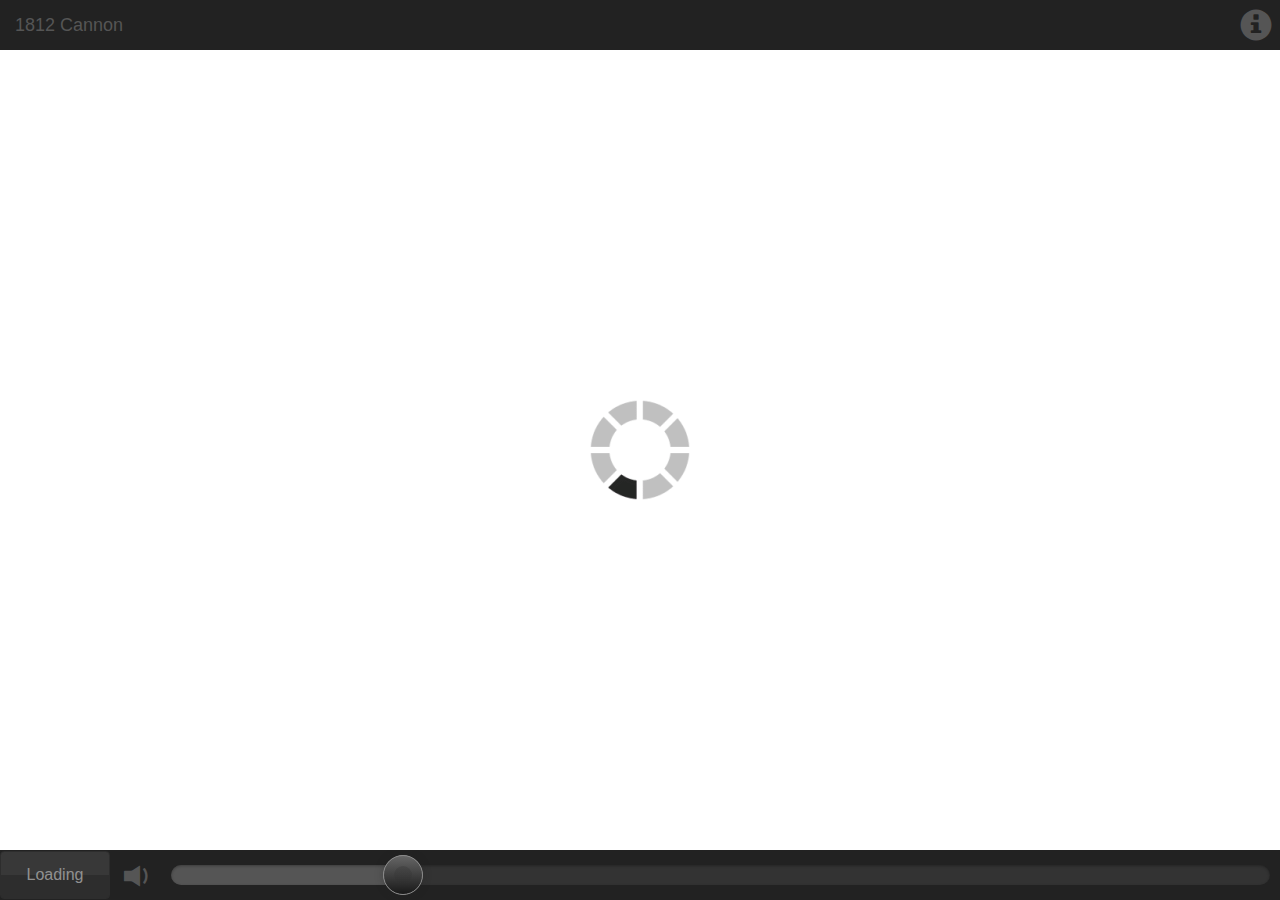
==== index.html @ cf93958c "Update index.html" ====
<!DOCTYPE html>
<html lang="en">
<head>
  <title>1819 Cannon</title>
  <meta charset="utf-8">
  <meta name="viewport" content="width=device-width, initial-scale=1">
  <link rel="stylesheet" href="css/bootstrap.min.css">
  <link rel="stylesheet" href="css/bootstrap-slider.min.css">
  <!--<link rel="stylesheet" href="css/transparent-button.css">-->
  <link rel="stylesheet" href="css/rangeslider.css">
  <script src="js/jquery.min.js"></script>
  <script src="js/bootstrap.min.js"></script>
  <script src="js/bootstrap-slider.min.js"></script>
  <script src="js/cannon-scripts.js"></script>
  <script src="js/cannon-hooks.js"></script>
  <script src="js/jquery.cookie.js"></script>
  <script src="js/rangeslider.min.js"></script>
  <script src="js/full-screen.js"></script>
  <style>
    /* Remove the navbar's default margin-bottom and rounded borders */
    .navbar {
      margin-bottom: 0;
      border-radius: 0;
    }
    /* Set black background color, white text and some padding */
    footer {
      background-color: #555;
      color: white;
      padding: 15px;
    }
    #button-mute-1 {
      color: gray;
    }
    .button-group-1 {
      font-size: 72px;
      vertical-align: middle;
    }
    #button-fire-1-outer {
      font-size: 48px;
    }
    .well-invisible {
      margin: 10px;
    }
    .footer {
      bottom: 100vh;
    }
    #content-1 {
      height: 100vh;
      height: calc(100vh - 100px);
    }
    #content-2 {
      height: 50px;
      background-color: rgb(34, 34, 34);
      color: white;
    }
    #content-2-1 {
      height: 50px;
      color: #555;
    }
    a.navbar-brand {
      color: #555;
    }
    #content-3 {
    }
    #content-4 {
      margin-top: 50px;
      background-color: rgb(34, 34, 34);
      color: white;
    }
    .container {
      width: 100vw;
    }
    #slider-volume .slider-selection {
    	background: #BABABA;
    }
    .col {
      margin-right: 0px;
    }
    .container-fluid {
      margin-right: 0px;
    }
    html {
      height: 100%;
      height: 100vh;
	    border: 0px solid green;
	    box-sizing: border-box;
      /*overflow: hidden;*/
    }
    body {
      
      height:100%;
      border: 0px solid yellow;
      overflow: hidden;
	    box-sizing: border-box;
	    	padding-top: 50px;
      padding-bottom: 50px;
    }
    .toolbar {
      background-color: rgb(34, 34, 34);
      color: #555;
    }
    .toolbar-top {
      top: 0px;
      width: 100%;
      z-index: 500;
    }
    .toolbar-bottom {
      bottom: 0px;
      width: 100%;
      height: 50px;
      z-index: 500;
    }
    .content-pane {
      padding: 0px;
      border: 0px solid red;
      height: 100%;
      /*height: -webkit-calc(100vh - 150px);
      height: -moz-calc(100vh - 150px);
      height: calc(100vh - 150px);*/
      width: 100%;
	    box-sizing: border-box;
    }
    .vertical-center {
      position: relative;
      border: 0px solid blue;
			top: 50%;
			-webkit-transform: translateY(-50%);
      -moz-transform: translateY(-50%);
			transform: translateY(-50%);*/
    }
    #button-fire {
      position: static;
      display: none;
    }
    #ajax-loader {
      position: static;
      height: 100px;
      width: 100px;
    }
    #slider-volume {
      display: inline;
      width: 100%;
    }
    #toolbar-bottom-left {
      float: left;
      width: auto;
      height: 100%;
    }
    #toolbar-bottom-left-inner {
      display: inherit;
      width: 100%;
      height: 100%;
      border: 0px solid yellow;
    }
    #span-main-settings {
      padding-top: 8px;
      padding-right: 8px;
    }
    #span-main-status {
      border-color: #333333;
      margin-left: 0px;
      margin-top: 1px;
      padding: 0px;
      width: 110px;
      height: 48px;
    }
    #icon-main-status {
      color: rgb(85, 85, 85);
      display: initial;
      position: inherit;
      left: 2px;
      font-size: 32px;
      color: red;
      float: left;
    }
    #text-main-status {
      font-size: 16px;
      color: rgb(85, 85, 85);
      display: inherit;
      position: relative;
    }
    #span-main-volume {
      width: auto;
      overflow: hidden;
      padding-left: 10px;
      padding-right: 10px;
    }
    #div-slider-volume {
      width: 100%;
      height: 50px;
      /*border: 2px solid yellow;*/
      padding-top: 12px;
      margin-top: 3px;
    }
    #div-slider-volume-inner {
      width: 100%;
      height: 100%;
      visibility: hidden; /* hide the input, so it won't be visible during loading */
      /*border: 2px solid purple;*/
    }
    .rangeslider--horizontal {
      background-color: #333;
    }
    .rangeslider__fill {
      background-color: #555;
    }
    .rangeslider__handle {
      border: 1px solid #888888;
      background-image: -webkit-linear-gradient(rgba(85, 85, 85, .9), rgba(0, 0, 0, .9));
      background-image: linear-gradient(rgba(85, 85, 85, .9), rgba(0, 0, 0, .9));
      -moz-box-shadow: 0 0 8px rgba(34, 34, 34, 0.3);
      -webkit-box-shadow: 0 0 8px rgba(0, 0, 0, 0.3);
      box-shadow: 0 0 8px rgba(34, 34, 34, 0.3);
    }
    .rangeslider--active .rangeslider__handle {
      border: 1px solid #888888;
      background-image: -webkit-linear-gradient(rgba(85, 85, 85, .9), rgba(0, 0, 0, .9));
      background-image: linear-gradient(rgba(85, 85, 85, .9), rgba(0, 0, 0, .9));
      -moz-box-shadow: 0 0 8px rgba(34, 34, 34, 0.3);
      -webkit-box-shadow: 0 0 8px rgba(0, 0, 0, 0.3);
      box-shadow: 0 0 8px rgba(34, 34, 34, 0.3);
    }
    .btn-transparent.gradient {
        background: -moz-linear-gradient(top,  #222222 50%, #111111 50%); /* FF3.6+ */
        background: -webkit-gradient(linear, left top, left bottom, color-stop(50%,#222222), color-stop(50%,#111111)); /* Chrome,Safari4+ */
        background: -webkit-linear-gradient(top, #222222 50%,#111111 50%); /* Chrome10+,Safari5.1+ */
        background: -o-linear-gradient(top,  #222222 50%,#111111 50%); /* Opera 11.10+ */
        background: -ms-linear-gradient(top,  #222222 50%,#111111 50%); /* IE10+ */
        background: linear-gradient(to bottom,  #222222 50%,#111111 50%); /* W3C */
        filter: progid:DXImageTransform.Microsoft.gradient( startColorstr='#222222', endColorstr='#111111',GradientType=0 ); /* IE6-9 */
    }
    .btn-transparent.gradient:hover, .btn-transparent.gradient:focus, .btn-transparent.gradient:active, .btn-transparent.gradient.active, .open > .dropdown-toggle.btn-transparent {
        background: -moz-linear-gradient(top,  #222222 50%, #111111 50%); /* FF3.6+ */
        background: -webkit-gradient(linear, left top, left bottom, color-stop(50%,#222222), color-stop(50%,#111111)); /* Chrome,Safari4+ */
        background: -webkit-linear-gradient(top, #222222 50%,#111111 50%); /* Chrome10+,Safari5.1+ */
        background: -o-linear-gradient(top,  #222222 50%,#111111 50%); /* Opera 11.10+ */
        background: -ms-linear-gradient(top,  #222222 50%,#111111 50%); /* IE10+ */
        background: linear-gradient(to bottom,  #222222 50%,#111111 50%); /* W3C */
        filter: progid:DXImageTransform.Microsoft.gradient( startColorstr='#222222', endColorstr='#111111',GradientType=0 ); /* IE6-9 */
    }
    .btn-transparent.gradient:active, .btn-transparent.gradient.active {
        background: -moz-linear-gradient(top,  #267c99 50%, #007299 50%); /* FF3.6+ */
        background: -webkit-gradient(linear, left top, left bottom, color-stop(50%,#267c99), color-stop(50%,#007299)); /* Chrome,Safari4+ */
        background: -webkit-linear-gradient(top,  #267c99 50%,#007299 50%); /* Chrome10+,Safari5.1+ */
        background: -o-linear-gradient(top,  #267c99 50%,#007299 50%); /* Opera 11.10+ */
        background: -ms-linear-gradient(top,  #267c99 50%,#007299 50%); /* IE10+ */
        background: linear-gradient(to bottom,  #267c99 50%,#007299 50%); /* W3C */
        filter: progid:DXImageTransform.Microsoft.gradient( startColorstr='#267c99', endColorstr='#007299',GradientType=0 ); /* IE6-9 */
    }
    .btn-transparent.gradient.disabled {
        background: -moz-linear-gradient(top,  #444444 50%, #333333 50%); /* FF3.6+ */
        background: -webkit-gradient(linear, left top, left bottom, color-stop(50%,#444444), color-stop(50%,#333333)); /* Chrome,Safari4+ */
        background: -webkit-linear-gradient(top,  #444444 50%,#333333 50%); /* Chrome10+,Safari5.1+ */
        background: -o-linear-gradient(top,  #444444 50%,#333333 50%); /* Opera 11.10+ */
        background: -ms-linear-gradient(top,  #444444 50%,#333333 50%); /* IE10+ */
        background: linear-gradient(to bottom,  #444444 50%,#333333 50%); /* W3C */
        filter: progid:DXImageTransform.Microsoft.gradient( startColorstr='#444444', endColorstr='#333333',GradientType=0 ); /* IE6-9 */
    }
  </style>

  <script>
    $(function() {
      // try to initialize a slider
      console.log("trying to initialize slider")
      $("#div-slider-volume-inner").rangeslider({
        polyfill: false,
        onSlide: volumeSliderCallbackOnSlide,
        onSlideEnd: volumeSliderCallbackOnSlideEnd
      });
      // debug info
      $("#debug-text").text(
        "html height: " + $("html").height() + " " +
        "content-pane height: " + $(".content-pane").height()
      )
    });
  </script>
</head>
<body>

<div id="content-0" class="affix toolbar toolbar-top">
  <div class="row">
    <div class="col-xs-8 text-left">
      <a id="main-anchor">
        <a class="navbar-brand" href="#">1812 Cannon</a>
      </a>
    </div>
    <div class="col-xs-4 text-right">
      <a href="#settings-anchor">
        <span id="span-main-settings" class="glyphicon glyphicon-info-sign" data-toggle="modal" data-target="#modal-info" style="vertical-align: middle; font-size: 32px; color: #555;"></span>
      </a>
    </div>
  </div>
</div>

<div id="content-0-1" class="affix toolbar toolbar-bottom">
  <div class="row">
    <div class="col-xs-12 text-left">
      <span id="toolbar-bottom-left">

          <span id="span-main-status" class="btn btn-default gradient btn-transparent">
              <span id="toolbar-bottom-left-inner">
                <span class="vertical-center" style="display: inherit; height: 100%; width: 100%;">
                  <span id="icon-main-status" class="glyphicon glyphicon-flash vertical-center"></span>
                  <span id="text-main-status" class="vertical-center" style="font-size: 16px; color: #555;">Active</span>
                </span>
              </span>
          </span>

          <span class="" style="border-color: #333333; margin-left: 5px; padding-left: 5px; padding-right: 5px;">
            <span id="icon-main-volume" class="glyphicon glyphicon-volume-off" style="vertical-align: middle; font-size: 32px; color: #555;"></span>
            <span style="font-size: 16px; color: #555;"></span>
          </span>

      </span>


      <div id="span-main-volume">
        <div id="div-slider-volume">
          <input id="div-slider-volume-inner"
              type="range"
              min="0"
              max="100"
          />
        </div>
      </div>

    </div>
  </div>
</div>

<!--  -->

<div class="content-pane">
    <div class="vertical-center text-center"><button id="button-fire" type="button" class="btn btn-danger" style="font-size: 48px;"><span class="glyphicon glyphicon-certificate button-group-1"></span><span> Fire!</span></button></div>
    <div class="vertical-center text-center"><img id="ajax-loader" alt="Loading..." src="img/ajax-loader-large.gif" /></div>
</div>

<!-- Modal -->
<div class="modal fade" id="modal-info" role="dialog">
  <div class="modal-dialog modal-lg">
    <div class="modal-content">
      <div class="modal-header">
        <button type="button" class="close" data-dismiss="modal">&times;</button>
        <h4 class="modal-title">1812 Cannon</h4>
      </div>
      <div class="modal-body">
        <p id="debug-text"></p>
        <p>Web application for use in the live performance of Tchaikovsky's <i>1812 Overture</i>.</p>
      </div>
      <div class="modal-footer">
        <button type="button" class="btn btn-default" data-dismiss="modal">Close</button>
      </div>
    </div>
  </div>
</div>

</body>
</html>
---- css/transparent-button.css ----
.btn-default.btn-inverse {
  color: #fff;
  background-color: #333;
  border-color: #fff;
}
.btn-default.btn-inverse:focus, .btn-default.btn-inverse.focus {
  color: #fff;
  background-color: #1a1a1a;
  border-color: #bfbfbf;
}
.btn-default.btn-inverse:hover {
  color: #fff;
  background-color: #1a1a1a;
  border-color: #e0e0e0;
}
.btn-default.btn-inverse:active, .btn-default.btn-inverse.active, .open > .btn-default.btn-inverse.dropdown-toggle {
  color: #fff;
  background-color: #1a1a1a;
  border-color: #e0e0e0;
}
.btn-default.btn-inverse:active:hover, .btn-default.btn-inverse:active:focus, .btn-default.btn-inverse:active.focus, .btn-default.btn-inverse.active:hover, .btn-default.btn-inverse.active:focus, .btn-default.btn-inverse.active.focus, .open > .btn-default.btn-inverse.dropdown-toggle:hover, .open > .btn-default.btn-inverse.dropdown-toggle:focus, .open > .btn-default.btn-inverse.dropdown-toggle.focus {
  color: #fff;
  background-color: #080808;
  border-color: #bfbfbf;
}
.btn-default.btn-inverse:active, .btn-default.btn-inverse.active, .open > .btn-default.btn-inverse.dropdown-toggle {
  background-image: none;
}
.btn-default.btn-inverse.disabled:hover, .btn-default.btn-inverse.disabled:focus, .btn-default.btn-inverse.disabled.focus, .btn-default.btn-inverse[disabled]:hover, .btn-default.btn-inverse[disabled]:focus, .btn-default.btn-inverse[disabled].focus, fieldset[disabled] .btn-default.btn-inverse:hover, fieldset[disabled] .btn-default.btn-inverse:focus, fieldset[disabled] .btn-default.btn-inverse.focus {
  background-color: #333;
  border-color: #fff;
}
.btn-default.btn-inverse .badge {
  color: #333;
  background-color: #fff;
}
.btn-default.btn-inverse:hover {
  color: #333;
  background-color: #fff;
  border-color: #ccc;
}
.btn-default.btn-inverse:hover:focus, .btn-default.btn-inverse:hover.focus {
  color: #333;
  background-color: #e6e6e6;
  border-color: #8c8c8c;
}
.btn-default.btn-inverse:hover:hover {
  color: #333;
  background-color: #e6e6e6;
  border-color: #adadad;
}
.btn-default.btn-inverse:hover:active, .btn-default.btn-inverse:hover.active, .open > .btn-default.btn-inverse:hover.dropdown-toggle {
  color: #333;
  background-color: #e6e6e6;
  border-color: #adadad;
}
.btn-default.btn-inverse:hover:active:hover, .btn-default.btn-inverse:hover:active:focus, .btn-default.btn-inverse:hover:active.focus, .btn-default.btn-inverse:hover.active:hover, .btn-default.btn-inverse:hover.active:focus, .btn-default.btn-inverse:hover.active.focus, .open > .btn-default.btn-inverse:hover.dropdown-toggle:hover, .open > .btn-default.btn-inverse:hover.dropdown-toggle:focus, .open > .btn-default.btn-inverse:hover.dropdown-toggle.focus {
  color: #333;
  background-color: #d4d4d4;
  border-color: #8c8c8c;
}
.btn-default.btn-inverse:hover:active, .btn-default.btn-inverse:hover.active, .open > .btn-default.btn-inverse:hover.dropdown-toggle {
  background-image: none;
}
.btn-default.btn-inverse:hover.disabled:hover, .btn-default.btn-inverse:hover.disabled:focus, .btn-default.btn-inverse:hover.disabled.focus, .btn-default.btn-inverse:hover[disabled]:hover, .btn-default.btn-inverse:hover[disabled]:focus, .btn-default.btn-inverse:hover[disabled].focus, fieldset[disabled] .btn-default.btn-inverse:hover:hover, fieldset[disabled] .btn-default.btn-inverse:hover:focus, fieldset[disabled] .btn-default.btn-inverse:hover.focus {
  background-color: #fff;
  border-color: #ccc;
}
.btn-default.btn-inverse:hover .badge {
  color: #fff;
  background-color: #333;
}
.btn-default.btn-transparent {
  color: #fff;
  background-color: transparent;
  border-color: #fff;
}
.btn-default.btn-transparent:focus, .btn-default.btn-transparent.focus {
  color: #fff;
  background-color: transparent;
  border-color: #bfbfbf;
}
.btn-default.btn-transparent:hover {
  color: #fff;
  background-color: transparent;
  border-color: #e0e0e0;
}
.btn-default.btn-transparent:active, .btn-default.btn-transparent.active, .open > .btn-default.btn-transparent.dropdown-toggle {
  color: #fff;
  background-color: transparent;
  border-color: #e0e0e0;
}
.btn-default.btn-transparent:active:hover, .btn-default.btn-transparent:active:focus, .btn-default.btn-transparent:active.focus, .btn-default.btn-transparent.active:hover, .btn-default.btn-transparent.active:focus, .btn-default.btn-transparent.active.focus, .open > .btn-default.btn-transparent.dropdown-toggle:hover, .open > .btn-default.btn-transparent.dropdown-toggle:focus, .open > .btn-default.btn-transparent.dropdown-toggle.focus {
  color: #fff;
  background-color: transparent;
  border-color: #bfbfbf;
}
.btn-default.btn-transparent:active, .btn-default.btn-transparent.active, .open > .btn-default.btn-transparent.dropdown-toggle {
  background-image: none;
}
.btn-default.btn-transparent.disabled:hover, .btn-default.btn-transparent.disabled:focus, .btn-default.btn-transparent.disabled.focus, .btn-default.btn-transparent[disabled]:hover, .btn-default.btn-transparent[disabled]:focus, .btn-default.btn-transparent[disabled].focus, fieldset[disabled] .btn-default.btn-transparent:hover, fieldset[disabled] .btn-default.btn-transparent:focus, fieldset[disabled] .btn-default.btn-transparent.focus {
  background-color: transparent;
  border-color: #fff;
}
.btn-default.btn-transparent .badge {
  color: transparent;
  background-color: #fff;
}
.btn-default.btn-transparent:hover {
  color: #fff;
  background-color: #bfbfbf;
  border-color: #fff;
}
.btn-default.btn-transparent:hover:focus, .btn-default.btn-transparent:hover.focus {
  color: #fff;
  background-color: #a6a6a6;
  border-color: #bfbfbf;
}
.btn-default.btn-transparent:hover:hover {
  color: #fff;
  background-color: #a6a6a6;
  border-color: #e0e0e0;
}
.btn-default.btn-transparent:hover:active, .btn-default.btn-transparent:hover.active, .open > .btn-default.btn-transparent:hover.dropdown-toggle {
  color: #fff;
  background-color: #a6a6a6;
  border-color: #e0e0e0;
}
.btn-default.btn-transparent:hover:active:hover, .btn-default.btn-transparent:hover:active:focus, .btn-default.btn-transparent:hover:active.focus, .btn-default.btn-transparent:hover.active:hover, .btn-default.btn-transparent:hover.active:focus, .btn-default.btn-transparent:hover.active.focus, .open > .btn-default.btn-transparent:hover.dropdown-toggle:hover, .open > .btn-default.btn-transparent:hover.dropdown-toggle:focus, .open > .btn-default.btn-transparent:hover.dropdown-toggle.focus {
  color: #fff;
  background-color: #949494;
  border-color: #bfbfbf;
}
.btn-default.btn-transparent:hover:active, .btn-default.btn-transparent:hover.active, .open > .btn-default.btn-transparent:hover.dropdown-toggle {
  background-image: none;
}
.btn-default.btn-transparent:hover.disabled:hover, .btn-default.btn-transparent:hover.disabled:focus, .btn-default.btn-transparent:hover.disabled.focus, .btn-default.btn-transparent:hover[disabled]:hover, .btn-default.btn-transparent:hover[disabled]:focus, .btn-default.btn-transparent:hover[disabled].focus, fieldset[disabled] .btn-default.btn-transparent:hover:hover, fieldset[disabled] .btn-default.btn-transparent:hover:focus, fieldset[disabled] .btn-default.btn-transparent:hover.focus {
  background-color: #bfbfbf;
  border-color: #fff;
}
.btn-default.btn-transparent:hover .badge {
  color: #bfbfbf;
  background-color: #fff;
}

.btn-primary.btn-inverse {
  color: #337ab7;
  background-color: #fff;
  border-color: #337ab7;
}
.btn-primary.btn-inverse:focus, .btn-primary.btn-inverse.focus {
  color: #337ab7;
  background-color: #e6e6e6;
  border-color: #183854;
}
.btn-primary.btn-inverse:hover {
  color: #337ab7;
  background-color: #e6e6e6;
  border-color: #265a88;
}
.btn-primary.btn-inverse:active, .btn-primary.btn-inverse.active, .open > .btn-primary.btn-inverse.dropdown-toggle {
  color: #337ab7;
  background-color: #e6e6e6;
  border-color: #265a88;
}
.btn-primary.btn-inverse:active:hover, .btn-primary.btn-inverse:active:focus, .btn-primary.btn-inverse:active.focus, .btn-primary.btn-inverse.active:hover, .btn-primary.btn-inverse.active:focus, .btn-primary.btn-inverse.active.focus, .open > .btn-primary.btn-inverse.dropdown-toggle:hover, .open > .btn-primary.btn-inverse.dropdown-toggle:focus, .open > .btn-primary.btn-inverse.dropdown-toggle.focus {
  color: #337ab7;
  background-color: #d4d4d4;
  border-color: #183854;
}
.btn-primary.btn-inverse:active, .btn-primary.btn-inverse.active, .open > .btn-primary.btn-inverse.dropdown-toggle {
  background-image: none;
}
.btn-primary.btn-inverse.disabled:hover, .btn-primary.btn-inverse.disabled:focus, .btn-primary.btn-inverse.disabled.focus, .btn-primary.btn-inverse[disabled]:hover, .btn-primary.btn-inverse[disabled]:focus, .btn-primary.btn-inverse[disabled].focus, fieldset[disabled] .btn-primary.btn-inverse:hover, fieldset[disabled] .btn-primary.btn-inverse:focus, fieldset[disabled] .btn-primary.btn-inverse.focus {
  background-color: #fff;
  border-color: #337ab7;
}
.btn-primary.btn-inverse .badge {
  color: #fff;
  background-color: #337ab7;
}
.btn-primary.btn-inverse:hover {
  color: #fff;
  background-color: #337ab7;
  border-color: #2e6da4;
}
.btn-primary.btn-inverse:hover:focus, .btn-primary.btn-inverse:hover.focus {
  color: #fff;
  background-color: #286090;
  border-color: #122b40;
}
.btn-primary.btn-inverse:hover:hover {
  color: #fff;
  background-color: #286090;
  border-color: #204d74;
}
.btn-primary.btn-inverse:hover:active, .btn-primary.btn-inverse:hover.active, .open > .btn-primary.btn-inverse:hover.dropdown-toggle {
  color: #fff;
  background-color: #286090;
  border-color: #204d74;
}
.btn-primary.btn-inverse:hover:active:hover, .btn-primary.btn-inverse:hover:active:focus, .btn-primary.btn-inverse:hover:active.focus, .btn-primary.btn-inverse:hover.active:hover, .btn-primary.btn-inverse:hover.active:focus, .btn-primary.btn-inverse:hover.active.focus, .open > .btn-primary.btn-inverse:hover.dropdown-toggle:hover, .open > .btn-primary.btn-inverse:hover.dropdown-toggle:focus, .open > .btn-primary.btn-inverse:hover.dropdown-toggle.focus {
  color: #fff;
  background-color: #204d74;
  border-color: #122b40;
}
.btn-primary.btn-inverse:hover:active, .btn-primary.btn-inverse:hover.active, .open > .btn-primary.btn-inverse:hover.dropdown-toggle {
  background-image: none;
}
.btn-primary.btn-inverse:hover.disabled:hover, .btn-primary.btn-inverse:hover.disabled:focus, .btn-primary.btn-inverse:hover.disabled.focus, .btn-primary.btn-inverse:hover[disabled]:hover, .btn-primary.btn-inverse:hover[disabled]:focus, .btn-primary.btn-inverse:hover[disabled].focus, fieldset[disabled] .btn-primary.btn-inverse:hover:hover, fieldset[disabled] .btn-primary.btn-inverse:hover:focus, fieldset[disabled] .btn-primary.btn-inverse:hover.focus {
  background-color: #337ab7;
  border-color: #2e6da4;
}
.btn-primary.btn-inverse:hover .badge {
  color: #337ab7;
  background-color: #fff;
}
.btn-primary.btn-transparent {
  color: #337ab7;
  background-color: transparent;
  border-color: #337ab7;
}
.btn-primary.btn-transparent:focus, .btn-primary.btn-transparent.focus {
  color: #337ab7;
  background-color: transparent;
  border-color: #183854;
}
.btn-primary.btn-transparent:hover {
  color: #337ab7;
  background-color: transparent;
  border-color: #265a88;
}
.btn-primary.btn-transparent:active, .btn-primary.btn-transparent.active, .open > .btn-primary.btn-transparent.dropdown-toggle {
  color: #337ab7;
  background-color: transparent;
  border-color: #265a88;
}
.btn-primary.btn-transparent:active:hover, .btn-primary.btn-transparent:active:focus, .btn-primary.btn-transparent:active.focus, .btn-primary.btn-transparent.active:hover, .btn-primary.btn-transparent.active:focus, .btn-primary.btn-transparent.active.focus, .open > .btn-primary.btn-transparent.dropdown-toggle:hover, .open > .btn-primary.btn-transparent.dropdown-toggle:focus, .open > .btn-primary.btn-transparent.dropdown-toggle.focus {
  color: #337ab7;
  background-color: transparent;
  border-color: #183854;
}
.btn-primary.btn-transparent:active, .btn-primary.btn-transparent.active, .open > .btn-primary.btn-transparent.dropdown-toggle {
  background-image: none;
}
.btn-primary.btn-transparent.disabled:hover, .btn-primary.btn-transparent.disabled:focus, .btn-primary.btn-transparent.disabled.focus, .btn-primary.btn-transparent[disabled]:hover, .btn-primary.btn-transparent[disabled]:focus, .btn-primary.btn-transparent[disabled].focus, fieldset[disabled] .btn-primary.btn-transparent:hover, fieldset[disabled] .btn-primary.btn-transparent:focus, fieldset[disabled] .btn-primary.btn-transparent.focus {
  background-color: transparent;
  border-color: #337ab7;
}
.btn-primary.btn-transparent .badge {
  color: transparent;
  background-color: #337ab7;
}
.btn-primary.btn-transparent:hover {
  color: #337ab7;
  background-color: #183854;
  border-color: #337ab7;
}
.btn-primary.btn-transparent:hover:focus, .btn-primary.btn-transparent:hover.focus {
  color: #337ab7;
  background-color: #0c1d2c;
  border-color: #183854;
}
.btn-primary.btn-transparent:hover:hover {
  color: #337ab7;
  background-color: #0c1d2c;
  border-color: #265a88;
}
.btn-primary.btn-transparent:hover:active, .btn-primary.btn-transparent:hover.active, .open > .btn-primary.btn-transparent:hover.dropdown-toggle {
  color: #337ab7;
  background-color: #0c1d2c;
  border-color: #265a88;
}
.btn-primary.btn-transparent:hover:active:hover, .btn-primary.btn-transparent:hover:active:focus, .btn-primary.btn-transparent:hover:active.focus, .btn-primary.btn-transparent:hover.active:hover, .btn-primary.btn-transparent:hover.active:focus, .btn-primary.btn-transparent:hover.active.focus, .open > .btn-primary.btn-transparent:hover.dropdown-toggle:hover, .open > .btn-primary.btn-transparent:hover.dropdown-toggle:focus, .open > .btn-primary.btn-transparent:hover.dropdown-toggle.focus {
  color: #337ab7;
  background-color: #050b10;
  border-color: #183854;
}
.btn-primary.btn-transparent:hover:active, .btn-primary.btn-transparent:hover.active, .open > .btn-primary.btn-transparent:hover.dropdown-toggle {
  background-image: none;
}
.btn-primary.btn-transparent:hover.disabled:hover, .btn-primary.btn-transparent:hover.disabled:focus, .btn-primary.btn-transparent:hover.disabled.focus, .btn-primary.btn-transparent:hover[disabled]:hover, .btn-primary.btn-transparent:hover[disabled]:focus, .btn-primary.btn-transparent:hover[disabled].focus, fieldset[disabled] .btn-primary.btn-transparent:hover:hover, fieldset[disabled] .btn-primary.btn-transparent:hover:focus, fieldset[disabled] .btn-primary.btn-transparent:hover.focus {
  background-color: #183854;
  border-color: #337ab7;
}
.btn-primary.btn-transparent:hover .badge {
  color: #183854;
  background-color: #337ab7;
}

.btn-success.btn-inverse {
  color: #5cb85c;
  background-color: #fff;
  border-color: #5cb85c;
}
.btn-success.btn-inverse:focus, .btn-success.btn-inverse.focus {
  color: #5cb85c;
  background-color: #e6e6e6;
  border-color: #2d672d;
}
.btn-success.btn-inverse:hover {
  color: #5cb85c;
  background-color: #e6e6e6;
  border-color: #419641;
}
.btn-success.btn-inverse:active, .btn-success.btn-inverse.active, .open > .btn-success.btn-inverse.dropdown-toggle {
  color: #5cb85c;
  background-color: #e6e6e6;
  border-color: #419641;
}
.btn-success.btn-inverse:active:hover, .btn-success.btn-inverse:active:focus, .btn-success.btn-inverse:active.focus, .btn-success.btn-inverse.active:hover, .btn-success.btn-inverse.active:focus, .btn-success.btn-inverse.active.focus, .open > .btn-success.btn-inverse.dropdown-toggle:hover, .open > .btn-success.btn-inverse.dropdown-toggle:focus, .open > .btn-success.btn-inverse.dropdown-toggle.focus {
  color: #5cb85c;
  background-color: #d4d4d4;
  border-color: #2d672d;
}
.btn-success.btn-inverse:active, .btn-success.btn-inverse.active, .open > .btn-success.btn-inverse.dropdown-toggle {
  background-image: none;
}
.btn-success.btn-inverse.disabled:hover, .btn-success.btn-inverse.disabled:focus, .btn-success.btn-inverse.disabled.focus, .btn-success.btn-inverse[disabled]:hover, .btn-success.btn-inverse[disabled]:focus, .btn-success.btn-inverse[disabled].focus, fieldset[disabled] .btn-success.btn-inverse:hover, fieldset[disabled] .btn-success.btn-inverse:focus, fieldset[disabled] .btn-success.btn-inverse.focus {
  background-color: #fff;
  border-color: #5cb85c;
}
.btn-success.btn-inverse .badge {
  color: #fff;
  background-color: #5cb85c;
}
.btn-success.btn-inverse:hover {
  color: #fff;
  background-color: #5cb85c;
  border-color: #4cae4c;
}
.btn-success.btn-inverse:hover:focus, .btn-success.btn-inverse:hover.focus {
  color: #fff;
  background-color: #449d44;
  border-color: #255625;
}
.btn-success.btn-inverse:hover:hover {
  color: #fff;
  background-color: #449d44;
  border-color: #398439;
}
.btn-success.btn-inverse:hover:active, .btn-success.btn-inverse:hover.active, .open > .btn-success.btn-inverse:hover.dropdown-toggle {
  color: #fff;
  background-color: #449d44;
  border-color: #398439;
}
.btn-success.btn-inverse:hover:active:hover, .btn-success.btn-inverse:hover:active:focus, .btn-success.btn-inverse:hover:active.focus, .btn-success.btn-inverse:hover.active:hover, .btn-success.btn-inverse:hover.active:focus, .btn-success.btn-inverse:hover.active.focus, .open > .btn-success.btn-inverse:hover.dropdown-toggle:hover, .open > .btn-success.btn-inverse:hover.dropdown-toggle:focus, .open > .btn-success.btn-inverse:hover.dropdown-toggle.focus {
  color: #fff;
  background-color: #398439;
  border-color: #255625;
}
.btn-success.btn-inverse:hover:active, .btn-success.btn-inverse:hover.active, .open > .btn-success.btn-inverse:hover.dropdown-toggle {
  background-image: none;
}
.btn-success.btn-inverse:hover.disabled:hover, .btn-success.btn-inverse:hover.disabled:focus, .btn-success.btn-inverse:hover.disabled.focus, .btn-success.btn-inverse:hover[disabled]:hover, .btn-success.btn-inverse:hover[disabled]:focus, .btn-success.btn-inverse:hover[disabled].focus, fieldset[disabled] .btn-success.btn-inverse:hover:hover, fieldset[disabled] .btn-success.btn-inverse:hover:focus, fieldset[disabled] .btn-success.btn-inverse:hover.focus {
  background-color: #5cb85c;
  border-color: #4cae4c;
}
.btn-success.btn-inverse:hover .badge {
  color: #5cb85c;
  background-color: #fff;
}
.btn-success.btn-transparent {
  color: #5cb85c;
  background-color: transparent;
  border-color: #5cb85c;
}
.btn-success.btn-transparent:focus, .btn-success.btn-transparent.focus {
  color: #5cb85c;
  background-color: transparent;
  border-color: #2d672d;
}
.btn-success.btn-transparent:hover {
  color: #5cb85c;
  background-color: transparent;
  border-color: #419641;
}
.btn-success.btn-transparent:active, .btn-success.btn-transparent.active, .open > .btn-success.btn-transparent.dropdown-toggle {
  color: #5cb85c;
  background-color: transparent;
  border-color: #419641;
}
.btn-success.btn-transparent:active:hover, .btn-success.btn-transparent:active:focus, .btn-success.btn-transparent:active.focus, .btn-success.btn-transparent.active:hover, .btn-success.btn-transparent.active:focus, .btn-success.btn-transparent.active.focus, .open > .btn-success.btn-transparent.dropdown-toggle:hover, .open > .btn-success.btn-transparent.dropdown-toggle:focus, .open > .btn-success.btn-transparent.dropdown-toggle.focus {
  color: #5cb85c;
  background-color: transparent;
  border-color: #2d672d;
}
.btn-success.btn-transparent:active, .btn-success.btn-transparent.active, .open > .btn-success.btn-transparent.dropdown-toggle {
  background-image: none;
}
.btn-success.btn-transparent.disabled:hover, .btn-success.btn-transparent.disabled:focus, .btn-success.btn-transparent.disabled.focus, .btn-success.btn-transparent[disabled]:hover, .btn-success.btn-transparent[disabled]:focus, .btn-success.btn-transparent[disabled].focus, fieldset[disabled] .btn-success.btn-transparent:hover, fieldset[disabled] .btn-success.btn-transparent:focus, fieldset[disabled] .btn-success.btn-transparent.focus {
  background-color: transparent;
  border-color: #5cb85c;
}
.btn-success.btn-transparent .badge {
  color: transparent;
  background-color: #5cb85c;
}
.btn-success.btn-transparent:hover {
  color: #5cb85c;
  background-color: #2d672d;
  border-color: #5cb85c;
}
.btn-success.btn-transparent:hover:focus, .btn-success.btn-transparent:hover.focus {
  color: #5cb85c;
  background-color: #1e441e;
  border-color: #2d672d;
}
.btn-success.btn-transparent:hover:hover {
  color: #5cb85c;
  background-color: #1e441e;
  border-color: #419641;
}
.btn-success.btn-transparent:hover:active, .btn-success.btn-transparent:hover.active, .open > .btn-success.btn-transparent:hover.dropdown-toggle {
  color: #5cb85c;
  background-color: #1e441e;
  border-color: #419641;
}
.btn-success.btn-transparent:hover:active:hover, .btn-success.btn-transparent:hover:active:focus, .btn-success.btn-transparent:hover:active.focus, .btn-success.btn-transparent:hover.active:hover, .btn-success.btn-transparent:hover.active:focus, .btn-success.btn-transparent:hover.active.focus, .open > .btn-success.btn-transparent:hover.dropdown-toggle:hover, .open > .btn-success.btn-transparent:hover.dropdown-toggle:focus, .open > .btn-success.btn-transparent:hover.dropdown-toggle.focus {
  color: #5cb85c;
  background-color: #132b13;
  border-color: #2d672d;
}
.btn-success.btn-transparent:hover:active, .btn-success.btn-transparent:hover.active, .open > .btn-success.btn-transparent:hover.dropdown-toggle {
  background-image: none;
}
.btn-success.btn-transparent:hover.disabled:hover, .btn-success.btn-transparent:hover.disabled:focus, .btn-success.btn-transparent:hover.disabled.focus, .btn-success.btn-transparent:hover[disabled]:hover, .btn-success.btn-transparent:hover[disabled]:focus, .btn-success.btn-transparent:hover[disabled].focus, fieldset[disabled] .btn-success.btn-transparent:hover:hover, fieldset[disabled] .btn-success.btn-transparent:hover:focus, fieldset[disabled] .btn-success.btn-transparent:hover.focus {
  background-color: #2d672d;
  border-color: #5cb85c;
}
.btn-success.btn-transparent:hover .badge {
  color: #2d672d;
  background-color: #5cb85c;
}

.btn-info.btn-inverse {
  color: #5bc0de;
  background-color: #fff;
  border-color: #5bc0de;
}
.btn-info.btn-inverse:focus, .btn-info.btn-inverse.focus {
  color: #5bc0de;
  background-color: #e6e6e6;
  border-color: #1f7e9a;
}
.btn-info.btn-inverse:hover {
  color: #5bc0de;
  background-color: #e6e6e6;
  border-color: #2aabd2;
}
.btn-info.btn-inverse:active, .btn-info.btn-inverse.active, .open > .btn-info.btn-inverse.dropdown-toggle {
  color: #5bc0de;
  background-color: #e6e6e6;
  border-color: #2aabd2;
}
.btn-info.btn-inverse:active:hover, .btn-info.btn-inverse:active:focus, .btn-info.btn-inverse:active.focus, .btn-info.btn-inverse.active:hover, .btn-info.btn-inverse.active:focus, .btn-info.btn-inverse.active.focus, .open > .btn-info.btn-inverse.dropdown-toggle:hover, .open > .btn-info.btn-inverse.dropdown-toggle:focus, .open > .btn-info.btn-inverse.dropdown-toggle.focus {
  color: #5bc0de;
  background-color: #d4d4d4;
  border-color: #1f7e9a;
}
.btn-info.btn-inverse:active, .btn-info.btn-inverse.active, .open > .btn-info.btn-inverse.dropdown-toggle {
  background-image: none;
}
.btn-info.btn-inverse.disabled:hover, .btn-info.btn-inverse.disabled:focus, .btn-info.btn-inverse.disabled.focus, .btn-info.btn-inverse[disabled]:hover, .btn-info.btn-inverse[disabled]:focus, .btn-info.btn-inverse[disabled].focus, fieldset[disabled] .btn-info.btn-inverse:hover, fieldset[disabled] .btn-info.btn-inverse:focus, fieldset[disabled] .btn-info.btn-inverse.focus {
  background-color: #fff;
  border-color: #5bc0de;
}
.btn-info.btn-inverse .badge {
  color: #fff;
  background-color: #5bc0de;
}
.btn-info.btn-inverse:hover {
  color: #fff;
  background-color: #5bc0de;
  border-color: #46b8da;
}
.btn-info.btn-inverse:hover:focus, .btn-info.btn-inverse:hover.focus {
  color: #fff;
  background-color: #31b0d5;
  border-color: #1b6d85;
}
.btn-info.btn-inverse:hover:hover {
  color: #fff;
  background-color: #31b0d5;
  border-color: #269abc;
}
.btn-info.btn-inverse:hover:active, .btn-info.btn-inverse:hover.active, .open > .btn-info.btn-inverse:hover.dropdown-toggle {
  color: #fff;
  background-color: #31b0d5;
  border-color: #269abc;
}
.btn-info.btn-inverse:hover:active:hover, .btn-info.btn-inverse:hover:active:focus, .btn-info.btn-inverse:hover:active.focus, .btn-info.btn-inverse:hover.active:hover, .btn-info.btn-inverse:hover.active:focus, .btn-info.btn-inverse:hover.active.focus, .open > .btn-info.btn-inverse:hover.dropdown-toggle:hover, .open > .btn-info.btn-inverse:hover.dropdown-toggle:focus, .open > .btn-info.btn-inverse:hover.dropdown-toggle.focus {
  color: #fff;
  background-color: #269abc;
  border-color: #1b6d85;
}
.btn-info.btn-inverse:hover:active, .btn-info.btn-inverse:hover.active, .open > .btn-info.btn-inverse:hover.dropdown-toggle {
  background-image: none;
}
.btn-info.btn-inverse:hover.disabled:hover, .btn-info.btn-inverse:hover.disabled:focus, .btn-info.btn-inverse:hover.disabled.focus, .btn-info.btn-inverse:hover[disabled]:hover, .btn-info.btn-inverse:hover[disabled]:focus, .btn-info.btn-inverse:hover[disabled].focus, fieldset[disabled] .btn-info.btn-inverse:hover:hover, fieldset[disabled] .btn-info.btn-inverse:hover:focus, fieldset[disabled] .btn-info.btn-inverse:hover.focus {
  background-color: #5bc0de;
  border-color: #46b8da;
}
.btn-info.btn-inverse:hover .badge {
  color: #5bc0de;
  background-color: #fff;
}
.btn-info.btn-transparent {
  color: #5bc0de;
  background-color: transparent;
  border-color: #5bc0de;
}
.btn-info.btn-transparent:focus, .btn-info.btn-transparent.focus {
  color: #5bc0de;
  background-color: transparent;
  border-color: #1f7e9a;
}
.btn-info.btn-transparent:hover {
  color: #5bc0de;
  background-color: transparent;
  border-color: #2aabd2;
}
.btn-info.btn-transparent:active, .btn-info.btn-transparent.active, .open > .btn-info.btn-transparent.dropdown-toggle {
  color: #5bc0de;
  background-color: transparent;
  border-color: #2aabd2;
}
.btn-info.btn-transparent:active:hover, .btn-info.btn-transparent:active:focus, .btn-info.btn-transparent:active.focus, .btn-info.btn-transparent.active:hover, .btn-info.btn-transparent.active:focus, .btn-info.btn-transparent.active.focus, .open > .btn-info.btn-transparent.dropdown-toggle:hover, .open > .btn-info.btn-transparent.dropdown-toggle:focus, .open > .btn-info.btn-transparent.dropdown-toggle.focus {
  color: #5bc0de;
  background-color: transparent;
  border-color: #1f7e9a;
}
.btn-info.btn-transparent:active, .btn-info.btn-transparent.active, .open > .btn-info.btn-transparent.dropdown-toggle {
  background-image: none;
}
.btn-info.btn-transparent.disabled:hover, .btn-info.btn-transparent.disabled:focus, .btn-info.btn-transparent.disabled.focus, .btn-info.btn-transparent[disabled]:hover, .btn-info.btn-transparent[disabled]:focus, .btn-info.btn-transparent[disabled].focus, fieldset[disabled] .btn-info.btn-transparent:hover, fieldset[disabled] .btn-info.btn-transparent:focus, fieldset[disabled] .btn-info.btn-transparent.focus {
  background-color: transparent;
  border-color: #5bc0de;
}
.btn-info.btn-transparent .badge {
  color: transparent;
  background-color: #5bc0de;
}
.btn-info.btn-transparent:hover {
  color: #5bc0de;
  background-color: #1f7e9a;
  border-color: #5bc0de;
}
.btn-info.btn-transparent:hover:focus, .btn-info.btn-transparent:hover.focus {
  color: #5bc0de;
  background-color: #175b70;
  border-color: #1f7e9a;
}
.btn-info.btn-transparent:hover:hover {
  color: #5bc0de;
  background-color: #175b70;
  border-color: #2aabd2;
}
.btn-info.btn-transparent:hover:active, .btn-info.btn-transparent:hover.active, .open > .btn-info.btn-transparent:hover.dropdown-toggle {
  color: #5bc0de;
  background-color: #175b70;
  border-color: #2aabd2;
}
.btn-info.btn-transparent:hover:active:hover, .btn-info.btn-transparent:hover:active:focus, .btn-info.btn-transparent:hover:active.focus, .btn-info.btn-transparent:hover.active:hover, .btn-info.btn-transparent:hover.active:focus, .btn-info.btn-transparent:hover.active.focus, .open > .btn-info.btn-transparent:hover.dropdown-toggle:hover, .open > .btn-info.btn-transparent:hover.dropdown-toggle:focus, .open > .btn-info.btn-transparent:hover.dropdown-toggle.focus {
  color: #5bc0de;
  background-color: #114352;
  border-color: #1f7e9a;
}
.btn-info.btn-transparent:hover:active, .btn-info.btn-transparent:hover.active, .open > .btn-info.btn-transparent:hover.dropdown-toggle {
  background-image: none;
}
.btn-info.btn-transparent:hover.disabled:hover, .btn-info.btn-transparent:hover.disabled:focus, .btn-info.btn-transparent:hover.disabled.focus, .btn-info.btn-transparent:hover[disabled]:hover, .btn-info.btn-transparent:hover[disabled]:focus, .btn-info.btn-transparent:hover[disabled].focus, fieldset[disabled] .btn-info.btn-transparent:hover:hover, fieldset[disabled] .btn-info.btn-transparent:hover:focus, fieldset[disabled] .btn-info.btn-transparent:hover.focus {
  background-color: #1f7e9a;
  border-color: #5bc0de;
}
.btn-info.btn-transparent:hover .badge {
  color: #1f7e9a;
  background-color: #5bc0de;
}

.btn-warning.btn-inverse {
  color: #f0ad4e;
  background-color: #fff;
  border-color: #f0ad4e;
}
.btn-warning.btn-inverse:focus, .btn-warning.btn-inverse.focus {
  color: #f0ad4e;
  background-color: #e6e6e6;
  border-color: #b06d0f;
}
.btn-warning.btn-inverse:hover {
  color: #f0ad4e;
  background-color: #e6e6e6;
  border-color: #eb9316;
}
.btn-warning.btn-inverse:active, .btn-warning.btn-inverse.active, .open > .btn-warning.btn-inverse.dropdown-toggle {
  color: #f0ad4e;
  background-color: #e6e6e6;
  border-color: #eb9316;
}
.btn-warning.btn-inverse:active:hover, .btn-warning.btn-inverse:active:focus, .btn-warning.btn-inverse:active.focus, .btn-warning.btn-inverse.active:hover, .btn-warning.btn-inverse.active:focus, .btn-warning.btn-inverse.active.focus, .open > .btn-warning.btn-inverse.dropdown-toggle:hover, .open > .btn-warning.btn-inverse.dropdown-toggle:focus, .open > .btn-warning.btn-inverse.dropdown-toggle.focus {
  color: #f0ad4e;
  background-color: #d4d4d4;
  border-color: #b06d0f;
}
.btn-warning.btn-inverse:active, .btn-warning.btn-inverse.active, .open > .btn-warning.btn-inverse.dropdown-toggle {
  background-image: none;
}
.btn-warning.btn-inverse.disabled:hover, .btn-warning.btn-inverse.disabled:focus, .btn-warning.btn-inverse.disabled.focus, .btn-warning.btn-inverse[disabled]:hover, .btn-warning.btn-inverse[disabled]:focus, .btn-warning.btn-inverse[disabled].focus, fieldset[disabled] .btn-warning.btn-inverse:hover, fieldset[disabled] .btn-warning.btn-inverse:focus, fieldset[disabled] .btn-warning.btn-inverse.focus {
  background-color: #fff;
  border-color: #f0ad4e;
}
.btn-warning.btn-inverse .badge {
  color: #fff;
  background-color: #f0ad4e;
}
.btn-warning.btn-inverse:hover {
  color: #fff;
  background-color: #f0ad4e;
  border-color: #eea236;
}
.btn-warning.btn-inverse:hover:focus, .btn-warning.btn-inverse:hover.focus {
  color: #fff;
  background-color: #ec971f;
  border-color: #985f0d;
}
.btn-warning.btn-inverse:hover:hover {
  color: #fff;
  background-color: #ec971f;
  border-color: #d58512;
}
.btn-warning.btn-inverse:hover:active, .btn-warning.btn-inverse:hover.active, .open > .btn-warning.btn-inverse:hover.dropdown-toggle {
  color: #fff;
  background-color: #ec971f;
  border-color: #d58512;
}
.btn-warning.btn-inverse:hover:active:hover, .btn-warning.btn-inverse:hover:active:focus, .btn-warning.btn-inverse:hover:active.focus, .btn-warning.btn-inverse:hover.active:hover, .btn-warning.btn-inverse:hover.active:focus, .btn-warning.btn-inverse:hover.active.focus, .open > .btn-warning.btn-inverse:hover.dropdown-toggle:hover, .open > .btn-warning.btn-inverse:hover.dropdown-toggle:focus, .open > .btn-warning.btn-inverse:hover.dropdown-toggle.focus {
  color: #fff;
  background-color: #d58512;
  border-color: #985f0d;
}
.btn-warning.btn-inverse:hover:active, .btn-warning.btn-inverse:hover.active, .open > .btn-warning.btn-inverse:hover.dropdown-toggle {
  background-image: none;
}
.btn-warning.btn-inverse:hover.disabled:hover, .btn-warning.btn-inverse:hover.disabled:focus, .btn-warning.btn-inverse:hover.disabled.focus, .btn-warning.btn-inverse:hover[disabled]:hover, .btn-warning.btn-inverse:hover[disabled]:focus, .btn-warning.btn-inverse:hover[disabled].focus, fieldset[disabled] .btn-warning.btn-inverse:hover:hover, fieldset[disabled] .btn-warning.btn-inverse:hover:focus, fieldset[disabled] .btn-warning.btn-inverse:hover.focus {
  background-color: #f0ad4e;
  border-color: #eea236;
}
.btn-warning.btn-inverse:hover .badge {
  color: #f0ad4e;
  background-color: #fff;
}
.btn-warning.btn-transparent {
  color: #f0ad4e;
  background-color: transparent;
  border-color: #f0ad4e;
}
.btn-warning.btn-transparent:focus, .btn-warning.btn-transparent.focus {
  color: #f0ad4e;
  background-color: transparent;
  border-color: #b06d0f;
}
.btn-warning.btn-transparent:hover {
  color: #f0ad4e;
  background-color: transparent;
  border-color: #eb9316;
}
.btn-warning.btn-transparent:active, .btn-warning.btn-transparent.active, .open > .btn-warning.btn-transparent.dropdown-toggle {
  color: #f0ad4e;
  background-color: transparent;
  border-color: #eb9316;
}
.btn-warning.btn-transparent:active:hover, .btn-warning.btn-transparent:active:focus, .btn-warning.btn-transparent:active.focus, .btn-warning.btn-transparent.active:hover, .btn-warning.btn-transparent.active:focus, .btn-warning.btn-transparent.active.focus, .open > .btn-warning.btn-transparent.dropdown-toggle:hover, .open > .btn-warning.btn-transparent.dropdown-toggle:focus, .open > .btn-warning.btn-transparent.dropdown-toggle.focus {
  color: #f0ad4e;
  background-color: transparent;
  border-color: #b06d0f;
}
.btn-warning.btn-transparent:active, .btn-warning.btn-transparent.active, .open > .btn-warning.btn-transparent.dropdown-toggle {
  background-image: none;
}
.btn-warning.btn-transparent.disabled:hover, .btn-warning.btn-transparent.disabled:focus, .btn-warning.btn-transparent.disabled.focus, .btn-warning.btn-transparent[disabled]:hover, .btn-warning.btn-transparent[disabled]:focus, .btn-warning.btn-transparent[disabled].focus, fieldset[disabled] .btn-warning.btn-transparent:hover, fieldset[disabled] .btn-warning.btn-transparent:focus, fieldset[disabled] .btn-warning.btn-transparent.focus {
  background-color: transparent;
  border-color: #f0ad4e;
}
.btn-warning.btn-transparent .badge {
  color: transparent;
  background-color: #f0ad4e;
}
.btn-warning.btn-transparent:hover {
  color: #f0ad4e;
  background-color: #b06d0f;
  border-color: #f0ad4e;
}
.btn-warning.btn-transparent:hover:focus, .btn-warning.btn-transparent:hover.focus {
  color: #f0ad4e;
  background-color: #81500b;
  border-color: #b06d0f;
}
.btn-warning.btn-transparent:hover:hover {
  color: #f0ad4e;
  background-color: #81500b;
  border-color: #eb9316;
}
.btn-warning.btn-transparent:hover:active, .btn-warning.btn-transparent:hover.active, .open > .btn-warning.btn-transparent:hover.dropdown-toggle {
  color: #f0ad4e;
  background-color: #81500b;
  border-color: #eb9316;
}
.btn-warning.btn-transparent:hover:active:hover, .btn-warning.btn-transparent:hover:active:focus, .btn-warning.btn-transparent:hover:active.focus, .btn-warning.btn-transparent:hover.active:hover, .btn-warning.btn-transparent:hover.active:focus, .btn-warning.btn-transparent:hover.active.focus, .open > .btn-warning.btn-transparent:hover.dropdown-toggle:hover, .open > .btn-warning.btn-transparent:hover.dropdown-toggle:focus, .open > .btn-warning.btn-transparent:hover.dropdown-toggle.focus {
  color: #f0ad4e;
  background-color: #603b08;
  border-color: #b06d0f;
}
.btn-warning.btn-transparent:hover:active, .btn-warning.btn-transparent:hover.active, .open > .btn-warning.btn-transparent:hover.dropdown-toggle {
  background-image: none;
}
.btn-warning.btn-transparent:hover.disabled:hover, .btn-warning.btn-transparent:hover.disabled:focus, .btn-warning.btn-transparent:hover.disabled.focus, .btn-warning.btn-transparent:hover[disabled]:hover, .btn-warning.btn-transparent:hover[disabled]:focus, .btn-warning.btn-transparent:hover[disabled].focus, fieldset[disabled] .btn-warning.btn-transparent:hover:hover, fieldset[disabled] .btn-warning.btn-transparent:hover:focus, fieldset[disabled] .btn-warning.btn-transparent:hover.focus {
  background-color: #b06d0f;
  border-color: #f0ad4e;
}
.btn-warning.btn-transparent:hover .badge {
  color: #b06d0f;
  background-color: #f0ad4e;
}

.btn-danger.btn-inverse {
  color: #d9534f;
  background-color: #fff;
  border-color: #d9534f;
}
.btn-danger.btn-inverse:focus, .btn-danger.btn-inverse.focus {
  color: #d9534f;
  background-color: #e6e6e6;
  border-color: #8b211e;
}
.btn-danger.btn-inverse:hover {
  color: #d9534f;
  background-color: #e6e6e6;
  border-color: #c12e2a;
}
.btn-danger.btn-inverse:active, .btn-danger.btn-inverse.active, .open > .btn-danger.btn-inverse.dropdown-toggle {
  color: #d9534f;
  background-color: #e6e6e6;
  border-color: #c12e2a;
}
.btn-danger.btn-inverse:active:hover, .btn-danger.btn-inverse:active:focus, .btn-danger.btn-inverse:active.focus, .btn-danger.btn-inverse.active:hover, .btn-danger.btn-inverse.active:focus, .btn-danger.btn-inverse.active.focus, .open > .btn-danger.btn-inverse.dropdown-toggle:hover, .open > .btn-danger.btn-inverse.dropdown-toggle:focus, .open > .btn-danger.btn-inverse.dropdown-toggle.focus {
  color: #d9534f;
  background-color: #d4d4d4;
  border-color: #8b211e;
}
.btn-danger.btn-inverse:active, .btn-danger.btn-inverse.active, .open > .btn-danger.btn-inverse.dropdown-toggle {
  background-image: none;
}
.btn-danger.btn-inverse.disabled:hover, .btn-danger.btn-inverse.disabled:focus, .btn-danger.btn-inverse.disabled.focus, .btn-danger.btn-inverse[disabled]:hover, .btn-danger.btn-inverse[disabled]:focus, .btn-danger.btn-inverse[disabled].focus, fieldset[disabled] .btn-danger.btn-inverse:hover, fieldset[disabled] .btn-danger.btn-inverse:focus, fieldset[disabled] .btn-danger.btn-inverse.focus {
  background-color: #fff;
  border-color: #d9534f;
}
.btn-danger.btn-inverse .badge {
  color: #fff;
  background-color: #d9534f;
}
.btn-danger.btn-inverse:hover {
  color: #fff;
  background-color: #d9534f;
  border-color: #d43f3a;
}
.btn-danger.btn-inverse:hover:focus, .btn-danger.btn-inverse:hover.focus {
  color: #fff;
  background-color: #c9302c;
  border-color: #761c19;
}
.btn-danger.btn-inverse:hover:hover {
  color: #fff;
  background-color: #c9302c;
  border-color: #ac2925;
}
.btn-danger.btn-inverse:hover:active, .btn-danger.btn-inverse:hover.active, .open > .btn-danger.btn-inverse:hover.dropdown-toggle {
  color: #fff;
  background-color: #c9302c;
  border-color: #ac2925;
}
.btn-danger.btn-inverse:hover:active:hover, .btn-danger.btn-inverse:hover:active:focus, .btn-danger.btn-inverse:hover:active.focus, .btn-danger.btn-inverse:hover.active:hover, .btn-danger.btn-inverse:hover.active:focus, .btn-danger.btn-inverse:hover.active.focus, .open > .btn-danger.btn-inverse:hover.dropdown-toggle:hover, .open > .btn-danger.btn-inverse:hover.dropdown-toggle:focus, .open > .btn-danger.btn-inverse:hover.dropdown-toggle.focus {
  color: #fff;
  background-color: #ac2925;
  border-color: #761c19;
}
.btn-danger.btn-inverse:hover:active, .btn-danger.btn-inverse:hover.active, .open > .btn-danger.btn-inverse:hover.dropdown-toggle {
  background-image: none;
}
.btn-danger.btn-inverse:hover.disabled:hover, .btn-danger.btn-inverse:hover.disabled:focus, .btn-danger.btn-inverse:hover.disabled.focus, .btn-danger.btn-inverse:hover[disabled]:hover, .btn-danger.btn-inverse:hover[disabled]:focus, .btn-danger.btn-inverse:hover[disabled].focus, fieldset[disabled] .btn-danger.btn-inverse:hover:hover, fieldset[disabled] .btn-danger.btn-inverse:hover:focus, fieldset[disabled] .btn-danger.btn-inverse:hover.focus {
  background-color: #d9534f;
  border-color: #d43f3a;
}
.btn-danger.btn-inverse:hover .badge {
  color: #d9534f;
  background-color: #fff;
}
.btn-danger.btn-transparent {
  color: #d9534f;
  background-color: transparent;
  border-color: #d9534f;
}
.btn-danger.btn-transparent:focus, .btn-danger.btn-transparent.focus {
  color: #d9534f;
  background-color: transparent;
  border-color: #8b211e;
}
.btn-danger.btn-transparent:hover {
  color: #d9534f;
  background-color: transparent;
  border-color: #c12e2a;
}
.btn-danger.btn-transparent:active, .btn-danger.btn-transparent.active, .open > .btn-danger.btn-transparent.dropdown-toggle {
  color: #d9534f;
  background-color: transparent;
  border-color: #c12e2a;
}
.btn-danger.btn-transparent:active:hover, .btn-danger.btn-transparent:active:focus, .btn-danger.btn-transparent:active.focus, .btn-danger.btn-transparent.active:hover, .btn-danger.btn-transparent.active:focus, .btn-danger.btn-transparent.active.focus, .open > .btn-danger.btn-transparent.dropdown-toggle:hover, .open > .btn-danger.btn-transparent.dropdown-toggle:focus, .open > .btn-danger.btn-transparent.dropdown-toggle.focus {
  color: #d9534f;
  background-color: transparent;
  border-color: #8b211e;
}
.btn-danger.btn-transparent:active, .btn-danger.btn-transparent.active, .open > .btn-danger.btn-transparent.dropdown-toggle {
  background-image: none;
}
.btn-danger.btn-transparent.disabled:hover, .btn-danger.btn-transparent.disabled:focus, .btn-danger.btn-transparent.disabled.focus, .btn-danger.btn-transparent[disabled]:hover, .btn-danger.btn-transparent[disabled]:focus, .btn-danger.btn-transparent[disabled].focus, fieldset[disabled] .btn-danger.btn-transparent:hover, fieldset[disabled] .btn-danger.btn-transparent:focus, fieldset[disabled] .btn-danger.btn-transparent.focus {
  background-color: transparent;
  border-color: #d9534f;
}
.btn-danger.btn-transparent .badge {
  color: transparent;
  background-color: #d9534f;
}
.btn-danger.btn-transparent:hover {
  color: #d9534f;
  background-color: #8b211e;
  border-color: #d9534f;
}
.btn-danger.btn-transparent:hover:focus, .btn-danger.btn-transparent:hover.focus {
  color: #d9534f;
  background-color: #611715;
  border-color: #8b211e;
}
.btn-danger.btn-transparent:hover:hover {
  color: #d9534f;
  background-color: #611715;
  border-color: #c12e2a;
}
.btn-danger.btn-transparent:hover:active, .btn-danger.btn-transparent:hover.active, .open > .btn-danger.btn-transparent:hover.dropdown-toggle {
  color: #d9534f;
  background-color: #611715;
  border-color: #c12e2a;
}
.btn-danger.btn-transparent:hover:active:hover, .btn-danger.btn-transparent:hover:active:focus, .btn-danger.btn-transparent:hover:active.focus, .btn-danger.btn-transparent:hover.active:hover, .btn-danger.btn-transparent:hover.active:focus, .btn-danger.btn-transparent:hover.active.focus, .open > .btn-danger.btn-transparent:hover.dropdown-toggle:hover, .open > .btn-danger.btn-transparent:hover.dropdown-toggle:focus, .open > .btn-danger.btn-transparent:hover.dropdown-toggle.focus {
  color: #d9534f;
  background-color: #43100f;
  border-color: #8b211e;
}
.btn-danger.btn-transparent:hover:active, .btn-danger.btn-transparent:hover.active, .open > .btn-danger.btn-transparent:hover.dropdown-toggle {
  background-image: none;
}
.btn-danger.btn-transparent:hover.disabled:hover, .btn-danger.btn-transparent:hover.disabled:focus, .btn-danger.btn-transparent:hover.disabled.focus, .btn-danger.btn-transparent:hover[disabled]:hover, .btn-danger.btn-transparent:hover[disabled]:focus, .btn-danger.btn-transparent:hover[disabled].focus, fieldset[disabled] .btn-danger.btn-transparent:hover:hover, fieldset[disabled] .btn-danger.btn-transparent:hover:focus, fieldset[disabled] .btn-danger.btn-transparent:hover.focus {
  background-color: #8b211e;
  border-color: #d9534f;
}
.btn-danger.btn-transparent:hover .badge {
  color: #8b211e;
  background-color: #d9534f;
}

.btn-transparent.gradient {
    background: -moz-linear-gradient(top,  #2222 50%, #222 50%); /* FF3.6+ */
    background: -webkit-linear-gradient(linear, left top, left bottom, color-stop(50%,#2222), color-stop(50%,#222)); /* Chrome,Safari4+ */
    background: -webkit-linear-gradient(top,  #2222 50%,#222 50%); /* Chrome10+,Safari5.1+ */
    background: -o-linear-gradient(top,  #2222 50%,#222 50%); /* Opera 11.10+ */
    background: -ms-linear-gradient(top,  #2222 50%,#222 50%); /* IE10+ */
    background: linear-gradient(to bottom,  #333333 50%,#222222 50%); /* W3C */
    filter: progid:DXImageTransform.Microsoft.gradient( startColorstr='#2222', endColorstr='#222',GradientType=0 ); /* IE6-9 */
}
.btn-transparent.gradient:hover, .btn-transparent.gradient:focus, .btn-transparent.gradient:active, .btn-transparent.gradient.active, .open > .dropdown-toggle.btn-transparent {
    background: -moz-linear-gradient(top,  #222222 50%, #111111 50%); /* FF3.6+ */
    background: -webkit-linear-gradient(linear, left top, left bottom, color-stop(50%,#222222), color-stop(50%,#111111)); /* Chrome,Safari4+ */
    background: -webkit-linear-gradient(top,  #222222 50%,#111111 50%); /* Chrome10+,Safari5.1+ */
    background: -o-linear-gradient(top,  #222222 50%,#111111 50%); /* Opera 11.10+ */
    background: -ms-linear-gradient(top,  #222222 50%,#111111 50%); /* IE10+ */
    background: linear-gradient(to bottom,  #222222 50%,#111111 50%); /* W3C */
    filter: progid:DXImageTransform.Microsoft.gradient( startColorstr='#222222', endColorstr='#111111',GradientType=0 ); /* IE6-9 */
}
.btn-transparent.gradient:active, .btn-transparent.gradient.active {
    background: -moz-linear-gradient(top,  #267c99 50%, #007299 50%); /* FF3.6+ */
    background: -webkit-linear-gradient(linear, left top, left bottom, color-stop(50%,#267c99), color-stop(50%,#007299)); /* Chrome,Safari4+ */
    background: -webkit-linear-gradient(top,  #267c99 50%,#007299 50%); /* Chrome10+,Safari5.1+ */
    background: -o-linear-gradient(top,  #267c99 50%,#007299 50%); /* Opera 11.10+ */
    background: -ms-linear-gradient(top,  #267c99 50%,#007299 50%); /* IE10+ */
    background: linear-gradient(to bottom,  #267c99 50%,#007299 50%); /* W3C */
    filter: progid:DXImageTransform.Microsoft.gradient( startColorstr='#267c99', endColorstr='#007299',GradientType=0 ); /* IE6-9 */
}

/***********************
  CUSTON BTN VALUES
************************/
.btn {
  margin: 2px;
}

.btn:focus, .btn:active:focus, .btn.active:focus {
    outline: 0 none;
}

.btn-primary {
    background: #0099cc;
    color: #ffffff;
}
.btn-primary:hover, .btn-primary:focus, .btn-primary:active, .btn-primary.active, .open > .dropdown-toggle.btn-primary {
    background: #33a6cc;
}
.btn-primary:active, .btn-primary.active {
    background: #007299;
    box-shadow: none;
}
---- css/rangeslider.css ----
.rangeslider,
.rangeslider__fill {
  display: block;
  -moz-box-shadow: inset 0px 1px 3px rgba(0, 0, 0, 0.3);
  -webkit-box-shadow: inset 0px 1px 3px rgba(0, 0, 0, 0.3);
  box-shadow: inset 0px 1px 3px rgba(0, 0, 0, 0.3);
  -moz-border-radius: 10px;
  -webkit-border-radius: 10px;
  border-radius: 10px;
}

.rangeslider {
  background: #e6e6e6;
  position: relative;
}

.rangeslider--horizontal {
  height: 20px;
  width: 100%;
}

.rangeslider--vertical {
  width: 20px;
  min-height: 150px;
  max-height: 100%;
}

.rangeslider--disabled {
  filter: progid:DXImageTransform.Microsoft.Alpha(Opacity=40);
  opacity: 0.4;
}

.rangeslider__fill {
  background: #00ff00;
  position: absolute;
}
.rangeslider--horizontal .rangeslider__fill {
  top: 0;
  height: 100%;
}
.rangeslider--vertical .rangeslider__fill {
  bottom: 0;
  width: 100%;
}

.rangeslider__handle {
  background: white;
  border: 1px solid #ccc;
  cursor: pointer;
  display: inline-block;
  width: 40px;
  height: 40px;
  position: absolute;
  background-image: url('[data-uri]');
  background-size: 100%;
  background-image: -webkit-gradient(linear, 50% 0%, 50% 100%, color-stop(0%, rgba(255, 255, 255, 0)), color-stop(100%, rgba(0, 0, 0, 0.1)));
  background-image: -moz-linear-gradient(rgba(255, 255, 255, 0), rgba(0, 0, 0, 0.1));
  background-image: -webkit-linear-gradient(rgba(255, 255, 255, 0), rgba(0, 0, 0, 0.1));
  background-image: linear-gradient(rgba(255, 255, 255, 0), rgba(0, 0, 0, 0.1));
  -moz-box-shadow: 0 0 8px rgba(0, 0, 0, 0.3);
  -webkit-box-shadow: 0 0 8px rgba(0, 0, 0, 0.3);
  box-shadow: 0 0 8px rgba(0, 0, 0, 0.3);
  -moz-border-radius: 50%;
  -webkit-border-radius: 50%;
  border-radius: 50%;
}
.rangeslider__handle:after {
  content: "";
  display: block;
  width: 18px;
  height: 18px;
  margin: auto;
  position: absolute;
  top: 0;
  right: 0;
  bottom: 0;
  left: 0;
  background-image: url('[data-uri]');
  background-size: 100%;
  background-image: -webkit-gradient(linear, 50% 0%, 50% 100%, color-stop(0%, rgba(0, 0, 0, 0.13)), color-stop(100%, rgba(255, 255, 255, 0)));
  background-image: -moz-linear-gradient(rgba(0, 0, 0, 0.13), rgba(255, 255, 255, 0));
  background-image: -webkit-linear-gradient(rgba(0, 0, 0, 0.13), rgba(255, 255, 255, 0));
  background-image: linear-gradient(rgba(0, 0, 0, 0.13), rgba(255, 255, 255, 0));
  -moz-border-radius: 50%;
  -webkit-border-radius: 50%;
  border-radius: 50%;
}
.rangeslider__handle:active, .rangeslider--active .rangeslider__handle {
  background-image: url('[data-uri]');
  background-size: 100%;
  background-image: -webkit-gradient(linear, 50% 0%, 50% 100%, color-stop(0%, rgba(0, 0, 0, 0.1)), color-stop(100%, rgba(0, 0, 0, 0.12)));
  background-image: -moz-linear-gradient(rgba(0, 0, 0, 0.1), rgba(0, 0, 0, 0.12));
  background-image: -webkit-linear-gradient(rgba(0, 0, 0, 0.1), rgba(0, 0, 0, 0.12));
  background-image: linear-gradient(rgba(0, 0, 0, 0.1), rgba(0, 0, 0, 0.12));
}
.rangeslider--horizontal .rangeslider__handle {
  top: -10px;
  touch-action: pan-y;
  -ms-touch-action: pan-y;
}
.rangeslider--vertical .rangeslider__handle {
  left: -10px;
  touch-action: pan-x;
  -ms-touch-action: pan-x;
}

input[type="range"]:focus + .rangeslider .rangeslider__handle {
  -moz-box-shadow: 0 0 8px rgba(255, 0, 255, 0.9);
  -webkit-box-shadow: 0 0 8px rgba(255, 0, 255, 0.9);
  box-shadow: 0 0 8px rgba(255, 0, 255, 0.9);
}
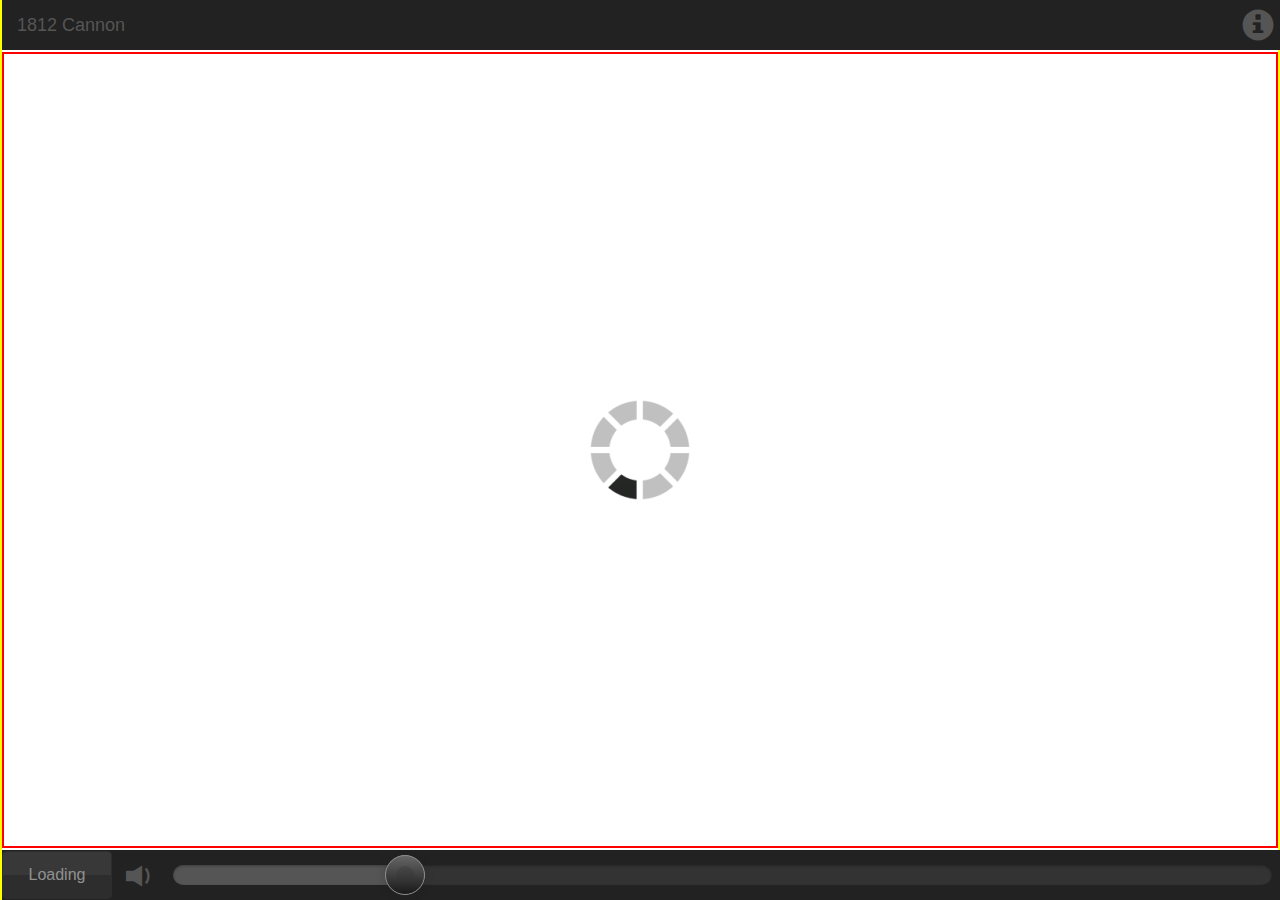
==== commit 185a321e: "Update index.html" ====
--- a/index.html
+++ b/index.html
@@ -1,9 +1,9 @@
 <!DOCTYPE html>
 <html lang="en">
 <head>
-  <title>1819 Cannon</title>
+  <title>1813 Cannon</title>
   <meta charset="utf-8">
-  <meta name="viewport" content="width=device-width, initial-scale=1">
+  <meta name="viewport" content="width=device-width, height=device-height, initial-scale=1">
   <link rel="stylesheet" href="css/bootstrap.min.css">
   <link rel="stylesheet" href="css/bootstrap-slider.min.css">
   <!--<link rel="stylesheet" href="css/transparent-button.css">-->
@@ -22,140 +22,169 @@
       margin-bottom: 0;
       border-radius: 0;
     }
+
     /* Set black background color, white text and some padding */
     footer {
       background-color: #555;
       color: white;
       padding: 15px;
     }
+
     #button-mute-1 {
       color: gray;
     }
+
     .button-group-1 {
       font-size: 72px;
       vertical-align: middle;
     }
+
     #button-fire-1-outer {
       font-size: 48px;
     }
+
     .well-invisible {
       margin: 10px;
     }
+
     .footer {
       bottom: 100vh;
     }
+
     #content-1 {
       height: 100vh;
       height: calc(100vh - 100px);
     }
+
     #content-2 {
       height: 50px;
       background-color: rgb(34, 34, 34);
       color: white;
     }
+
     #content-2-1 {
       height: 50px;
       color: #555;
     }
+
     a.navbar-brand {
       color: #555;
     }
+
     #content-3 {
-    }
+
+    }
+
     #content-4 {
       margin-top: 50px;
       background-color: rgb(34, 34, 34);
       color: white;
     }
+
     .container {
       width: 100vw;
     }
+
     #slider-volume .slider-selection {
     	background: #BABABA;
     }
+
     .col {
       margin-right: 0px;
     }
+
     .container-fluid {
       margin-right: 0px;
     }
+
     html {
       height: 100%;
       height: 100vh;
-	    border: 0px solid green;
-	    box-sizing: border-box;
-      /*overflow: hidden;*/
-    }
+      overflow: hidden;
+    }
+
     body {
-      
+      padding-top: 50px;
+      padding-bottom: 50px;
       height:100%;
-      border: 0px solid yellow;
+      border: 2px solid yellow;
       overflow: hidden;
-	    box-sizing: border-box;
-	    	padding-top: 50px;
-      padding-bottom: 50px;
-    }
+    }
+
     .toolbar {
       background-color: rgb(34, 34, 34);
       color: #555;
     }
+
     .toolbar-top {
       top: 0px;
       width: 100%;
       z-index: 500;
     }
+
     .toolbar-bottom {
       bottom: 0px;
       width: 100%;
       height: 50px;
       z-index: 500;
     }
+
     .content-pane {
       padding: 0px;
-      border: 0px solid red;
+      border: 2px solid red;
       height: 100%;
       /*height: -webkit-calc(100vh - 150px);
       height: -moz-calc(100vh - 150px);
       height: calc(100vh - 150px);*/
       width: 100%;
-	    box-sizing: border-box;
-    }
+    }
+
     .vertical-center {
+
       position: relative;
       border: 0px solid blue;
+
 			top: 50%;
 			-webkit-transform: translateY(-50%);
       -moz-transform: translateY(-50%);
 			transform: translateY(-50%);*/
-    }
+
+    }
+
     #button-fire {
       position: static;
       display: none;
     }
+
     #ajax-loader {
       position: static;
       height: 100px;
       width: 100px;
     }
+
     #slider-volume {
       display: inline;
       width: 100%;
     }
+
     #toolbar-bottom-left {
       float: left;
       width: auto;
       height: 100%;
     }
+
     #toolbar-bottom-left-inner {
       display: inherit;
       width: 100%;
       height: 100%;
       border: 0px solid yellow;
     }
+
     #span-main-settings {
       padding-top: 8px;
       padding-right: 8px;
     }
+
     #span-main-status {
       border-color: #333333;
       margin-left: 0px;
@@ -164,6 +193,7 @@
       width: 110px;
       height: 48px;
     }
+
     #icon-main-status {
       color: rgb(85, 85, 85);
       display: initial;
@@ -173,18 +203,21 @@
       color: red;
       float: left;
     }
+
     #text-main-status {
       font-size: 16px;
       color: rgb(85, 85, 85);
       display: inherit;
       position: relative;
     }
+
     #span-main-volume {
       width: auto;
       overflow: hidden;
       padding-left: 10px;
       padding-right: 10px;
     }
+
     #div-slider-volume {
       width: 100%;
       height: 50px;
@@ -192,18 +225,22 @@
       padding-top: 12px;
       margin-top: 3px;
     }
+
     #div-slider-volume-inner {
       width: 100%;
       height: 100%;
       visibility: hidden; /* hide the input, so it won't be visible during loading */
       /*border: 2px solid purple;*/
     }
+
     .rangeslider--horizontal {
       background-color: #333;
     }
+
     .rangeslider__fill {
       background-color: #555;
     }
+
     .rangeslider__handle {
       border: 1px solid #888888;
       background-image: -webkit-linear-gradient(rgba(85, 85, 85, .9), rgba(0, 0, 0, .9));
@@ -212,6 +249,7 @@
       -webkit-box-shadow: 0 0 8px rgba(0, 0, 0, 0.3);
       box-shadow: 0 0 8px rgba(34, 34, 34, 0.3);
     }
+
     .rangeslider--active .rangeslider__handle {
       border: 1px solid #888888;
       background-image: -webkit-linear-gradient(rgba(85, 85, 85, .9), rgba(0, 0, 0, .9));
@@ -220,6 +258,7 @@
       -webkit-box-shadow: 0 0 8px rgba(0, 0, 0, 0.3);
       box-shadow: 0 0 8px rgba(34, 34, 34, 0.3);
     }
+
     .btn-transparent.gradient {
         background: -moz-linear-gradient(top,  #222222 50%, #111111 50%); /* FF3.6+ */
         background: -webkit-gradient(linear, left top, left bottom, color-stop(50%,#222222), color-stop(50%,#111111)); /* Chrome,Safari4+ */
@@ -256,17 +295,21 @@
         background: linear-gradient(to bottom,  #444444 50%,#333333 50%); /* W3C */
         filter: progid:DXImageTransform.Microsoft.gradient( startColorstr='#444444', endColorstr='#333333',GradientType=0 ); /* IE6-9 */
     }
+
   </style>
 
   <script>
     $(function() {
+
       // try to initialize a slider
       console.log("trying to initialize slider")
+
       $("#div-slider-volume-inner").rangeslider({
         polyfill: false,
         onSlide: volumeSliderCallbackOnSlide,
         onSlideEnd: volumeSliderCallbackOnSlideEnd
       });
+
       // debug info
       $("#debug-text").text(
         "html height: " + $("html").height() + " " +
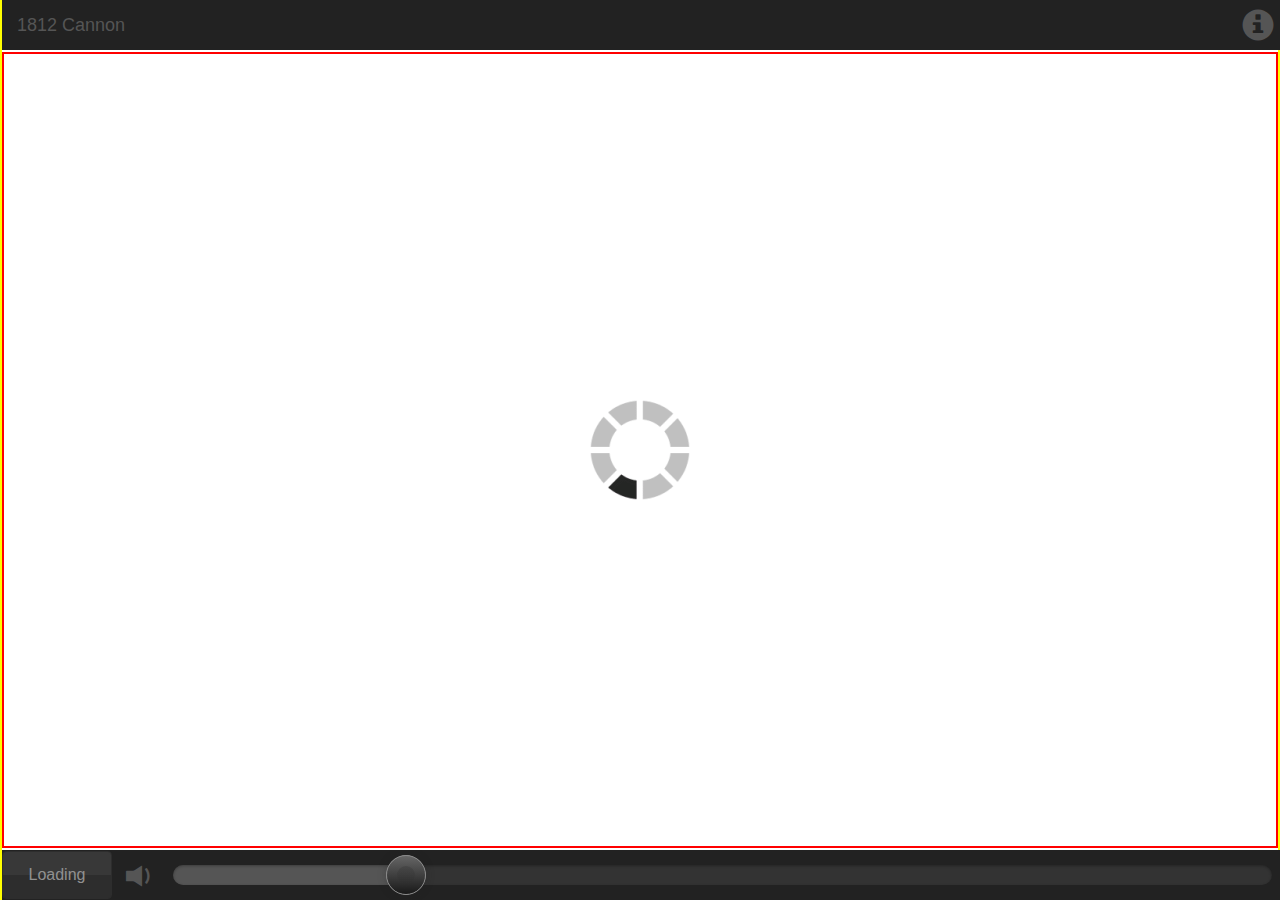
==== commit 2e7eeb8b: "Update index.html" ====
--- a/index.html
+++ b/index.html
@@ -1,9 +1,9 @@
 <!DOCTYPE html>
 <html lang="en">
 <head>
-  <title>1813 Cannon</title>
+  <title>1814 Cannon</title>
   <meta charset="utf-8">
-  <meta name="viewport" content="width=device-width, height=device-height, initial-scale=1">
+  <meta name="viewport" content="width=device-width, initial-scale=1">
   <link rel="stylesheet" href="css/bootstrap.min.css">
   <link rel="stylesheet" href="css/bootstrap-slider.min.css">
   <!--<link rel="stylesheet" href="css/transparent-button.css">-->
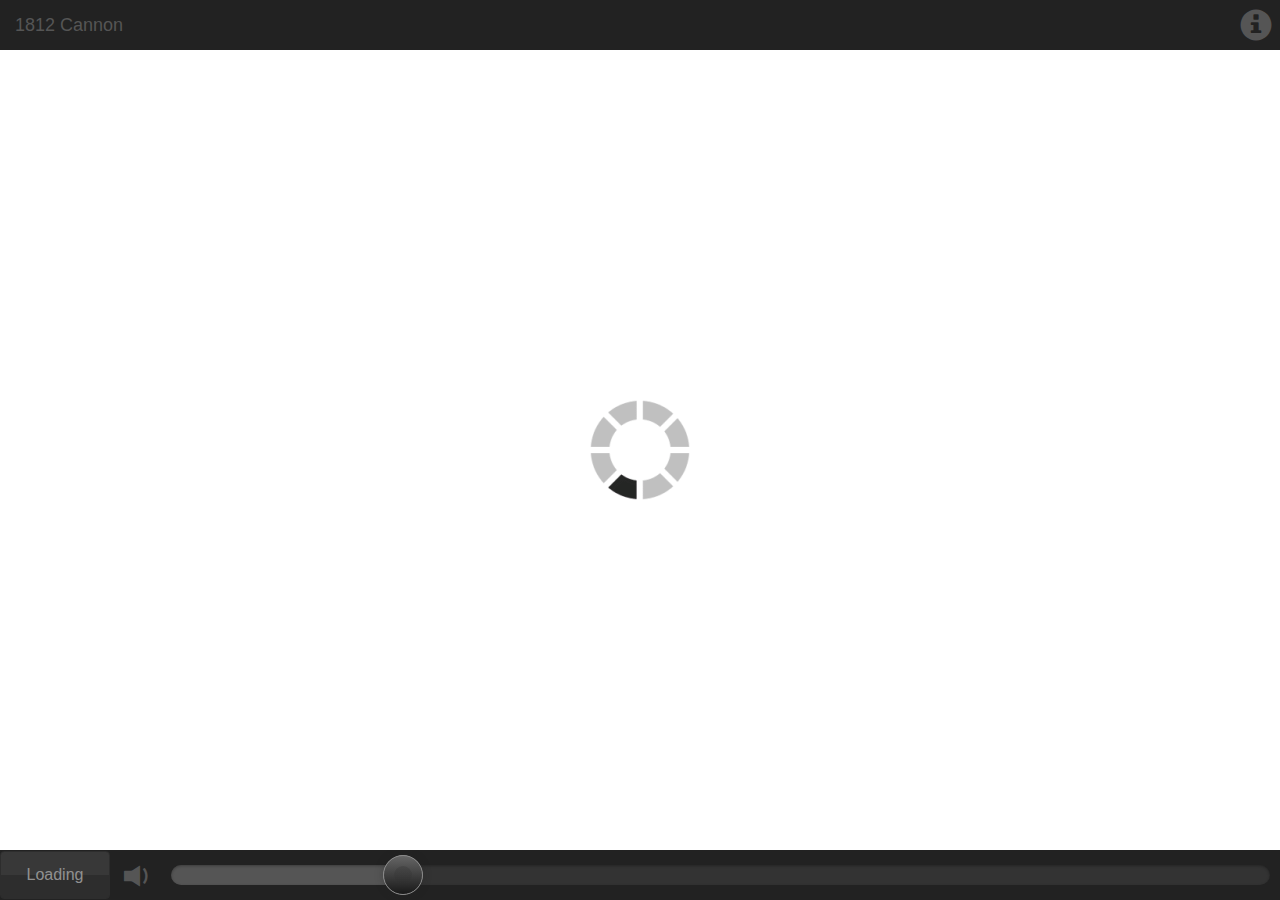
==== commit 14b9c4d9: "Update index.html" ====
--- a/index.html
+++ b/index.html
@@ -1,7 +1,7 @@
 <!DOCTYPE html>
 <html lang="en">
 <head>
-  <title>1814 Cannon</title>
+  <title>1813 Cannon</title>
   <meta charset="utf-8">
   <meta name="viewport" content="width=device-width, initial-scale=1">
   <link rel="stylesheet" href="css/bootstrap.min.css">
@@ -107,7 +107,7 @@
       padding-top: 50px;
       padding-bottom: 50px;
       height:100%;
-      border: 2px solid yellow;
+      /*border: 2px solid yellow;*/
       overflow: hidden;
     }
 
@@ -131,7 +131,7 @@
 
     .content-pane {
       padding: 0px;
-      border: 2px solid red;
+      /*border: 2px solid red;*/
       height: 100%;
       /*height: -webkit-calc(100vh - 150px);
       height: -moz-calc(100vh - 150px);
@@ -311,10 +311,10 @@
       });
 
       // debug info
-      $("#debug-text").text(
-        "html height: " + $("html").height() + " " +
-        "content-pane height: " + $(".content-pane").height()
-      )
+      // $("#debug-text").text(
+      //   "html height: " + $("html").height() + " " +
+      //   "content-pane height: " + $(".content-pane").height()
+      // )
     });
   </script>
 </head>
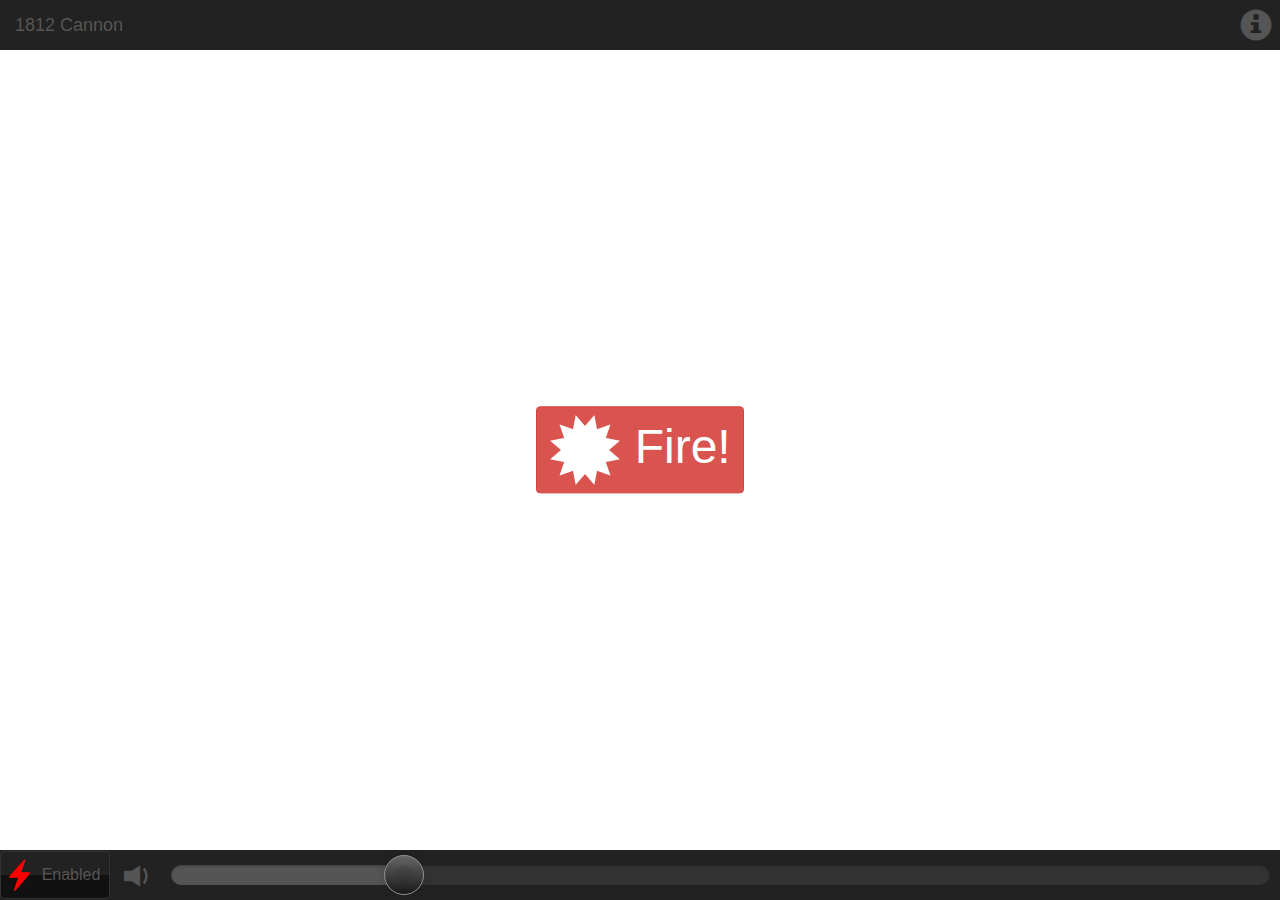
==== commit 5bd607d0: "Update index.html" ====
--- a/index.html
+++ b/index.html
@@ -1,7 +1,7 @@
 <!DOCTYPE html>
 <html lang="en">
 <head>
-  <title>1813 Cannon</title>
+  <title>1812 Cannon</title>
   <meta charset="utf-8">
   <meta name="viewport" content="width=device-width, initial-scale=1">
   <link rel="stylesheet" href="css/bootstrap.min.css">
@@ -16,6 +16,7 @@
   <script src="js/jquery.cookie.js"></script>
   <script src="js/rangeslider.min.js"></script>
   <script src="js/full-screen.js"></script>
+  <script src="js/cannon.js"></script>
   <style>
     /* Remove the navbar's default margin-bottom and rounded borders */
     .navbar {
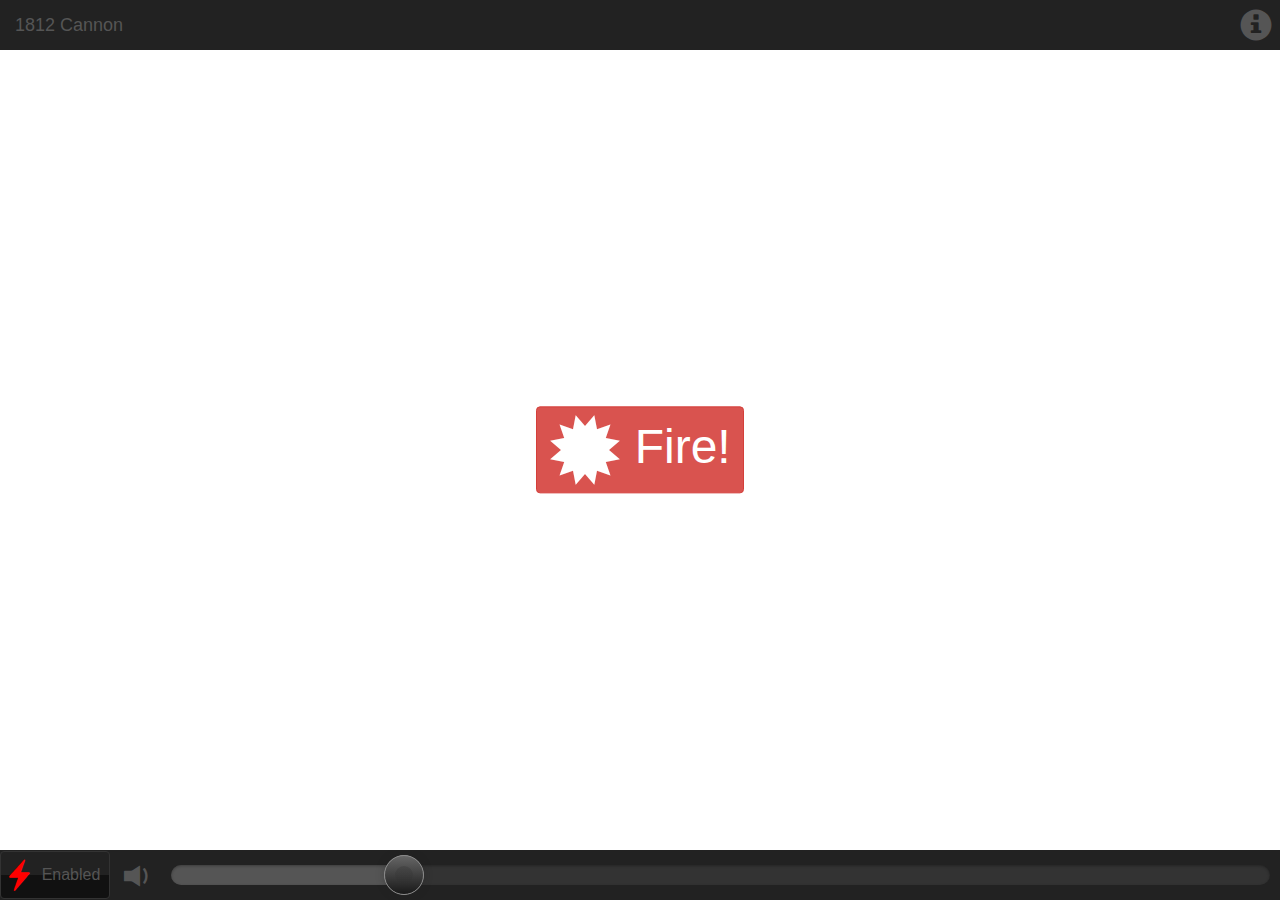
==== commit 1c96e647: "Update index.html" ====
--- a/index.html
+++ b/index.html
@@ -377,6 +377,7 @@
 <div class="content-pane">
     <div class="vertical-center text-center"><button id="button-fire" type="button" class="btn btn-danger" style="font-size: 48px;"><span class="glyphicon glyphicon-certificate button-group-1"></span><span> Fire!</span></button></div>
     <div class="vertical-center text-center"><img id="ajax-loader" alt="Loading..." src="img/ajax-loader-large.gif" /></div>
+    <div id="browser-unsupported-message" class="vertical-center text-center" style="display: none; font-size: 24px;"><span class="glyphicon glyphicon-remove" style="font-size: 24px; color: #555555; vertical-align: middle; text-align: left;"></span><span style="font-size: 12px; color: #555555;"> It looks like your browser isn't supported.</span></div>
 </div>
 
 <!-- Modal -->
